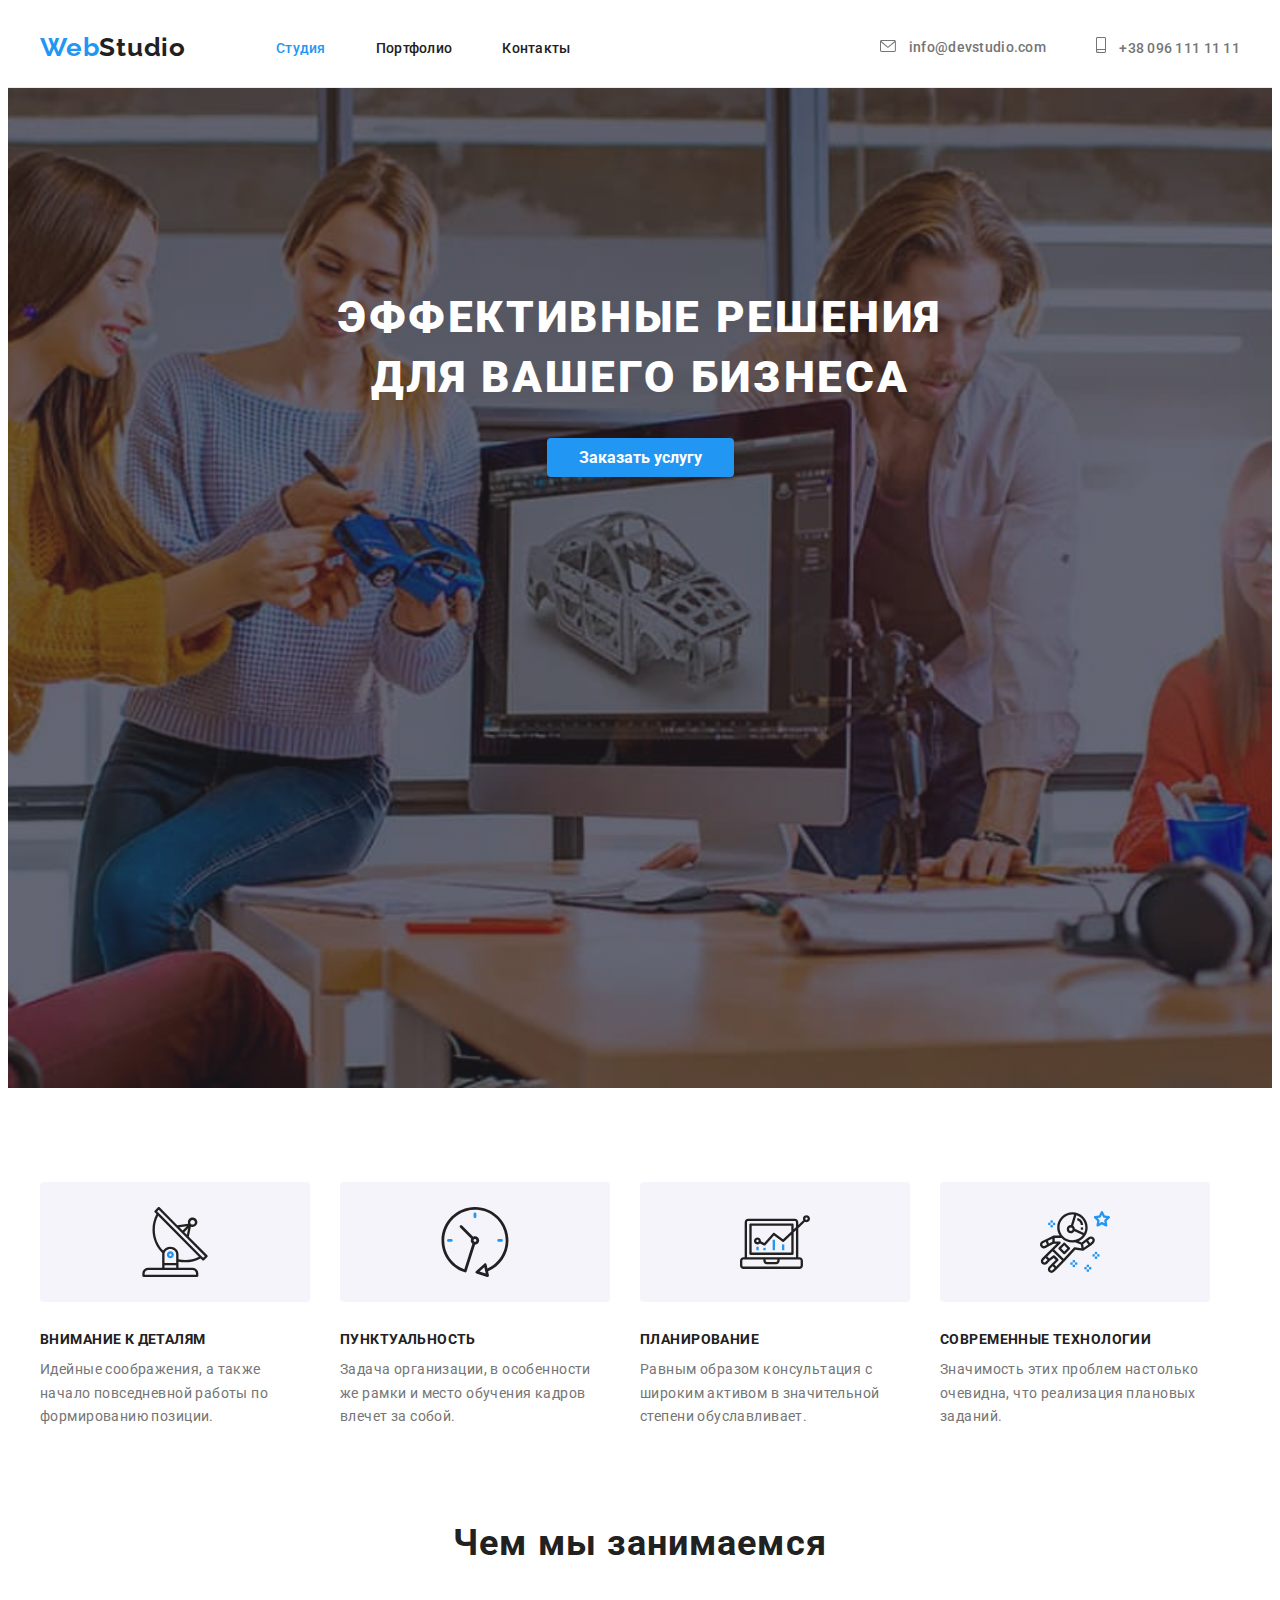
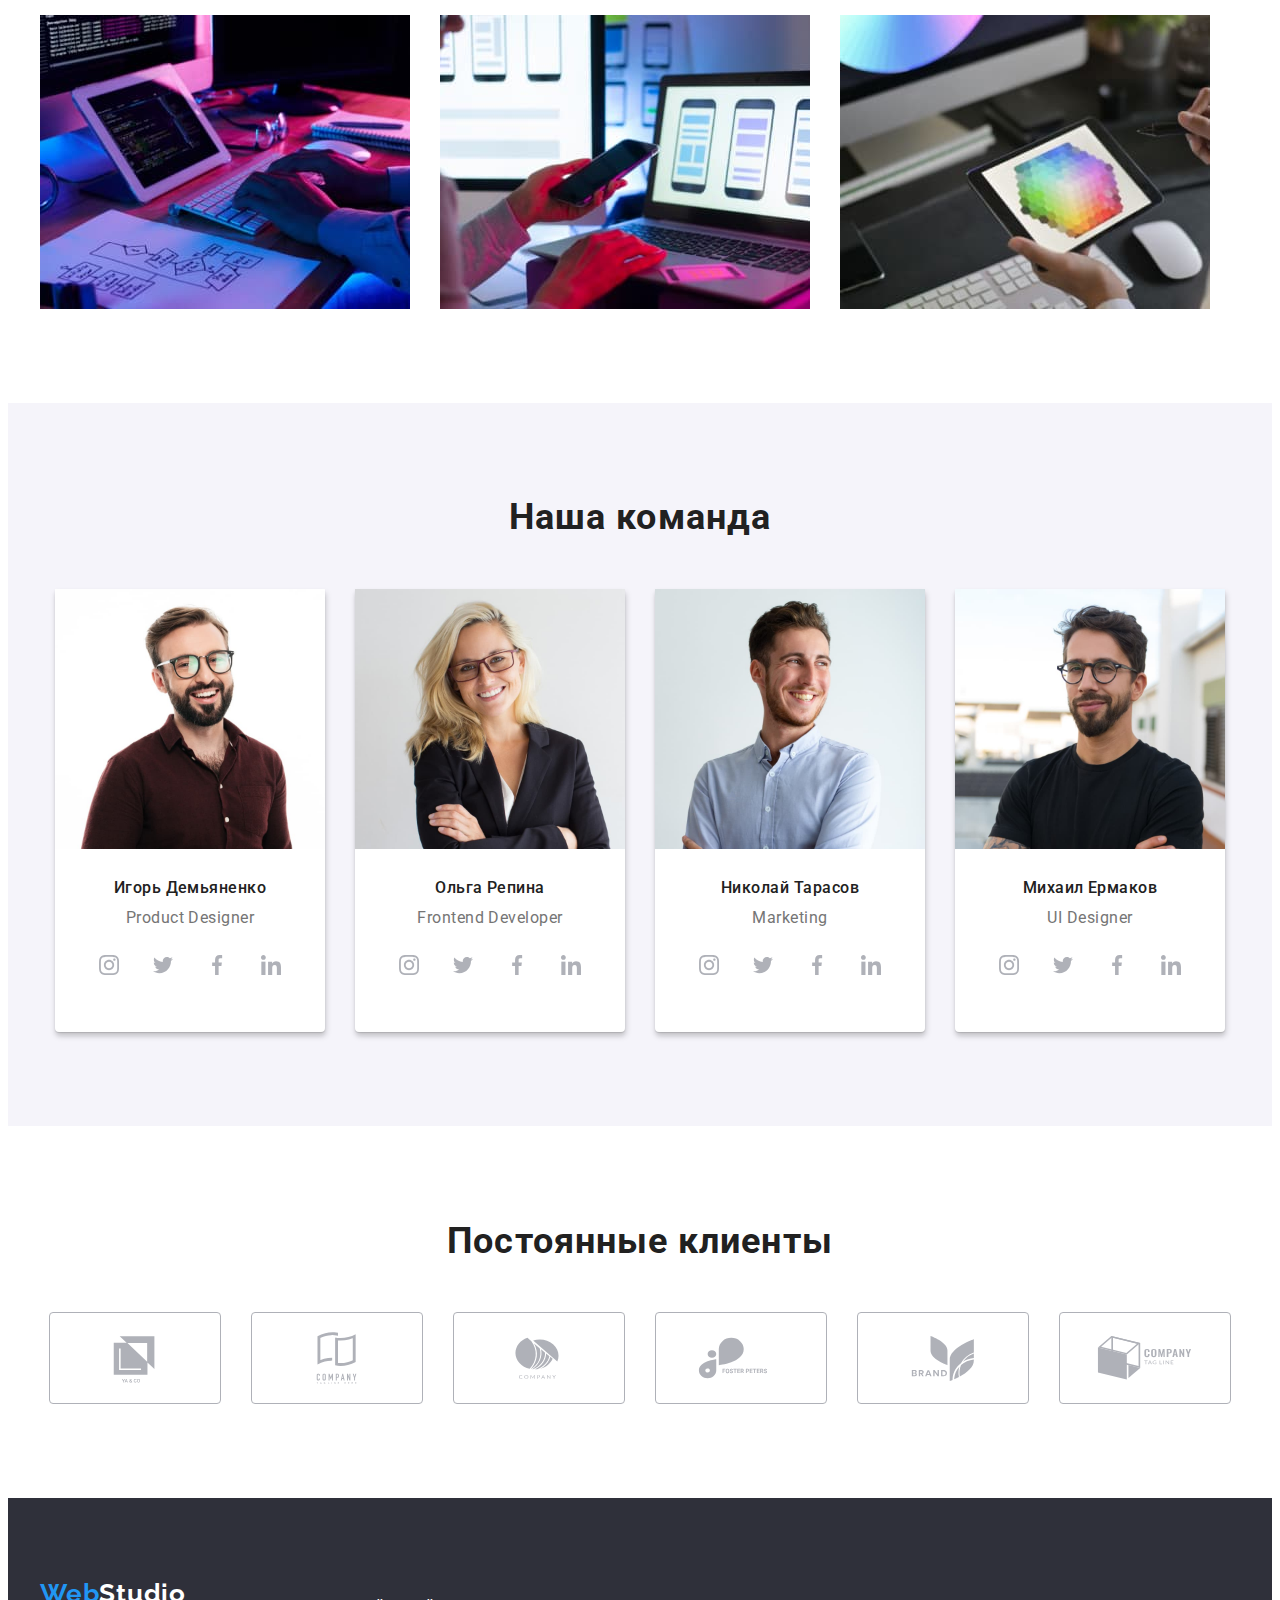
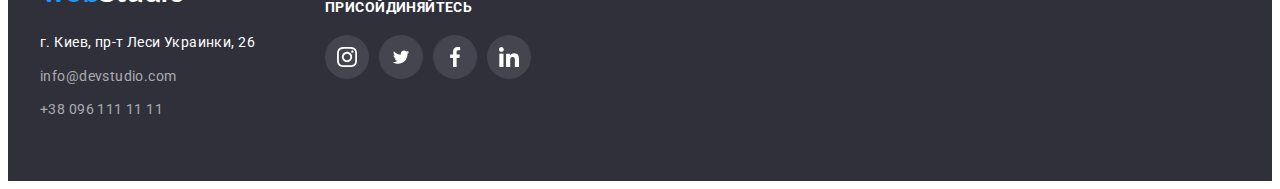
==== index.html @ c00b797a "hw-04" ====
<!DOCTYPE html>
<html lang="ru">
  <head>
    <meta charset="UTF-8" />
    <meta http-equiv="X-UA-Compatible" content="IE=edge" />
    <meta name="viewport" content="width=device-width, initial-scale=1.0" />
    <link rel="preconnect" href="https://fonts.googleapis.com" />
    <link rel="preconnect" href="https://fonts.gstatic.com" crossorigin />
    <link
      href="https://fonts.googleapis.com/css2?family=Raleway:wght@700&family=Roboto:wght@400;500;700;900&display=swap"
      rel="stylesheet"
    />

    <title>WebStudio</title>
    <link
      rel="stylesheet"
      href="https://cdnjs.cloudflare.com/ajax/libs/modern-normalize/1.1.0/modern-normalize.min.css"
      integrity="sha512-wpPYUAdjBVSE4KJnH1VR1HeZfpl1ub8YT/NKx4PuQ5NmX2tKuGu6U/JRp5y+Y8XG2tV+wKQpNHVUX03MfMFn9Q=="
      crossorigin="anonymous"
      referrerpolicy="no-referrer"
    />
    <link rel="stylesheet" href="./css/styles.css" />
  </head>

  <body>
    <header class="header">
      <div class="header-container container">
        <a href="./index.html" class="header-webstudio link"
          >Web<span class="header-logo">Studio</span></a
        >
        <nav class="header-nav">
          <ul class="header-links">
            <li class="header-item">
              <a href="./index.html" class="header-link link current">Студия</a>
            </li>
            <li class="header-item">
              <a href="./portfolio.html" class="header-link link">Портфолио</a>
            </li>
            <li class="header-item">
              <a href="tel:+380961111111" class="header-link link">Контакты</a>
            </li>
          </ul>
        </nav>
        <ul class="header-contacts">
          <li class="contacts-item">
            <a class="header-mail link" href="mailto:info@devstudio.com">
              <svg class="header-contacts-icon" width="16" height="12">
                <use
                  href="./images/icons.svg/symbol-defs.svg#icon-envelope"
                ></use>
              </svg>
              info@devstudio.com</a
            >
          </li>
          <li class="contacts-item">
            <a class="header-tel link" href="tel:+380961111111">
              <svg class="header-contacts-icon" width="10" height="16">
                <use
                  href="./images/icons.svg/symbol-defs.svg#icon-smartphone"
                ></use>
              </svg>
              +38 096 111 11 11</a
            >
          </li>
        </ul>
      </div>
    </header>

    <main>
      <section class="bussines">
        <div class="container">
          <h1 class="bussines-title">Эффективные решения для вашего бизнеса</h1>
          <button type="button" class="bussines-button">Заказать услугу</button>
        </div>
      </section>

      <section class="proposition">
        <div class="container">
          <h2 class="visually-hidden">прихований заголовок</h2>
          <ul class="proposition-list">
            <li class="proposition-item">
              <h3 class="proposition-title">Внимание к деталям</h3>
              <p class="proposition-text">
                Идейные соображения, а также начало повседневной работы по
                формированию позиции.
              </p>
            </li>
            <li class="proposition-item">
              <h3 class="proposition-title">Пунктуальность</h3>
              <p class="proposition-text">
                Задача организации, в особенности же рамки и место обучения
                кадров влечет за собой.
              </p>
            </li>
            <li class="proposition-item">
              <h3 class="proposition-title">Планирование</h3>
              <p class="proposition-text">
                Равным образом консультация с широким активом в значительной
                степени обуславливает.
              </p>
            </li>
            <li class="proposition-item">
              <h3 class="proposition-title">Современные технологии</h3>
              <p class="proposition-text">
                Значимость этих проблем настолько очевидна, что реализация
                плановых заданий.
              </p>
            </li>
          </ul>
        </div>
      </section>

      <section class="doing">
        <div class="container">
          <h2 class="doing-title">Чем мы занимаемся</h2>
          <ul class="doing-list">
            <li class="doing-item">
              <img
                src="./images/img.jpg"
                alt="typing on keyboard"
                width="370"
                height="294"
              />
            </li>
            <li class="doing-item">
              <img
                src="./images/img(1).jpg"
                alt="serf the internet"
                width="370"
                height="294"
              />
            </li>
            <li class="doing-item">
              <img
                src="./images/img(2).jpg"
                alt="painting"
                width="370"
                height="294"
              />
            </li>
          </ul>
        </div>
      </section>

      <section class="section-team">
        <div class="container">
          <h2 class="our-team">Наша команда</h2>
          <ul class="team-list">
            <li class="team-item">
              <img
                src="./images/imgProductDesigner.jpg"
                alt="Product Designer"
                width="270"
                height="260"
              />
              <div class="team-div">
                <h3 class="team-title">Игорь Демьяненко</h3>
                <p class="team-text">Product Designer</p>
                <ul class="team-soc-list">
                  <li class="team-soc-item">
                    <a href="" class="team-soc-link link">
                      <svg class="team-soc-icon" width="20" height="20">
                        <use
                          href="./images/icons.svg/symbol-defs.svg#icon-instagram"
                        ></use>
                      </svg>
                    </a>
                  </li>
                  <li class="team-soc-item">
                    <a href="" class="team-soc-link link">
                      <svg class="team-soc-icon" width="20" height="20">
                        <use
                          href="./images/icons.svg/symbol-defs.svg#icon-twitter"
                        ></use>
                      </svg>
                    </a>
                  </li>
                  <li class="team-soc-item">
                    <a href="" class="team-soc-link link">
                      <svg class="team-soc-icon" width="20" height="20">
                        <use
                          href="./images/icons.svg/symbol-defs.svg#icon-facebook"
                        ></use>
                      </svg>
                    </a>
                  </li>
                  <li class="team-soc-item">
                    <a href="" class="team-soc-link link">
                      <svg class="team-soc-icon" width="20" height="20">
                        <use
                          href="./images/icons.svg/symbol-defs.svg#icon-linkedin"
                        ></use>
                      </svg>
                    </a>
                  </li>
                </ul>
              </div>
            </li>
            <li class="team-item">
              <img
                src="./images/imgFrontendDeveloper.jpg"
                alt="Frontend Developer"
                width="270"
                height="260"
              />
              <div class="team-div">
                <h3 class="team-title">Ольга Репина</h3>
                <p class="team-text">Frontend Developer</p>
                <ul class="team-soc-list">
                  <li class="team-soc-item">
                    <a href="" class="team-soc-link link">
                      <svg class="team-soc-icon" width="20" height="20">
                        <use
                          href="./images/icons.svg/symbol-defs.svg#icon-instagram"
                        ></use>
                      </svg>
                    </a>
                  </li>
                  <li class="team-soc-item">
                    <a href="" class="team-soc-link link"
                      ><svg class="team-soc-icon" width="20" height="20">
                        <use
                          href="./images/icons.svg/symbol-defs.svg#icon-twitter"
                        ></use>
                      </svg>
                    </a>
                  </li>
                  <li class="team-soc-item">
                    <a href="" class="team-soc-link link">
                      <svg class="team-soc-icon" width="20" height="20">
                        <use
                          href="./images/icons.svg/symbol-defs.svg#icon-facebook"
                        ></use>
                      </svg>
                    </a>
                  </li>
                  <li class="team-soc-item">
                    <a href="" class="team-soc-link link">
                      <svg class="team-soc-icon" width="20" height="20">
                        <use
                          href="./images/icons.svg/symbol-defs.svg#icon-linkedin"
                        ></use>
                      </svg>
                    </a>
                  </li>
                </ul>
              </div>
            </li>
            <li class="team-item">
              <img
                src="./images/imgMarketing.jpg"
                alt="Marketing"
                width="270"
                height="260"
              />
              <div class="team-div">
                <h3 class="team-title">Николай Тарасов</h3>
                <p class="team-text">Marketing</p>
                <ul class="team-soc-list">
                  <li class="team-soc-item">
                    <a href="" class="team-soc-link link">
                      <svg class="team-soc-icon" width="20" height="20">
                        <use
                          href="./images/icons.svg/symbol-defs.svg#icon-instagram"
                        ></use>
                      </svg>
                    </a>
                  </li>
                  <li class="team-soc-item">
                    <a href="" class="team-soc-link link">
                      <svg class="team-soc-icon" width="20" height="20">
                        <use
                          href="./images/icons.svg/symbol-defs.svg#icon-twitter"
                        ></use>
                      </svg>
                    </a>
                  </li>
                  <li class="team-soc-item">
                    <a href="" class="team-soc-link link">
                      <svg class="team-soc-icon" width="20" height="20">
                        <use
                          href="./images/icons.svg/symbol-defs.svg#icon-facebook"
                        ></use>
                      </svg>
                    </a>
                  </li>
                  <li class="team-soc-item">
                    <a href="" class="team-soc-link link">
                      <svg class="team-soc-icon" width="20" height="20">
                        <use
                          href="./images/icons.svg/symbol-defs.svg#icon-linkedin"
                        ></use>
                      </svg>
                    </a>
                  </li>
                </ul>
              </div>
            </li>
            <li class="team-item">
              <img
                src="./images/imgUIDesigner.jpg"
                alt="UI Designer"
                width="270"
                height="260"
              />
              <div class="team-div">
                <h3 class="team-title">Михаил Ермаков</h3>
                <p class="team-text">UI Designer</p>
                <ul class="team-soc-list">
                  <li class="team-soc-item">
                    <a href="" class="team-soc-link link">
                      <svg class="team-soc-icon" width="20" height="20">
                        <use
                          href="./images/icons.svg/symbol-defs.svg#icon-instagram"
                        ></use>
                      </svg>
                    </a>
                  </li>
                  <li class="team-soc-item">
                    <a href="" class="team-soc-link link">
                      <svg class="team-soc-icon" width="20" height="20">
                        <use
                          href="./images/icons.svg/symbol-defs.svg#icon-twitter"
                        ></use>
                      </svg>
                    </a>
                  </li>
                  <li class="team-soc-item">
                    <a href="" class="team-soc-link link">
                      <svg class="team-soc-icon" width="20" height="20">
                        <use
                          href="./images/icons.svg/symbol-defs.svg#icon-facebook"
                        ></use>
                      </svg>
                    </a>
                  </li>
                  <li class="team-soc-item">
                    <a href="" class="team-soc-link link">
                      <svg class="team-soc-icon" width="20" height="20">
                        <use
                          href="./images/icons.svg/symbol-defs.svg#icon-linkedin"
                        ></use>
                      </svg>
                    </a>
                  </li>
                </ul>
              </div>
            </li>
          </ul>
        </div>
      </section>
      <section class="section-customers">
        <div class="container">
          <p class="customers-title">Постоянные клиенты</p>
          <ul class="customers-list">
            <li class="customers-item">
              <a class="customers-link link" href="">
                <svg class="customers-logo" width="106" height="60">
                  <use
                    href="./images/icons.svg/symbol-defs.svg#icon-logo"
                  ></use>
                </svg>
              </a>
            </li>
            <li class="customers-item">
              <a class="customers-link link" href="">
                <svg class="customers-logo" width="106" height="60">
                  <use
                    href="./images/icons.svg/symbol-defs.svg#icon-logo-1"
                  ></use>
                </svg>
              </a>
            </li>
            <li class="customers-item">
              <a class="customers-link link" href="">
                <svg class="customers-logo" width="106" height="60">
                  <use
                    href="./images/icons.svg/symbol-defs.svg#icon-logo-2"
                  ></use>
                </svg>
              </a>
            </li>
            <li class="customers-item">
              <a class="customers-link link" href="">
                <svg class="customers-logo" width="106" height="60">
                  <use
                    href="./images/icons.svg/symbol-defs.svg#icon-logo-3"
                  ></use>
                </svg>
              </a>
            </li>
            <li class="customers-item">
              <a class="customers-link link" href="">
                <svg class="customers-logo" width="106" height="60">
                  <use
                    href="./images/icons.svg/symbol-defs.svg#icon-logo-4"
                  ></use>
                </svg>
              </a>
            </li>
            <li class="customers-item">
              <a class="customers-link link" href="">
                <svg class="customers-logo" width="106" height="60">
                  <use
                    href="./images/icons.svg/symbol-defs.svg#icon-logo-5"
                  ></use>
                </svg>
              </a>
            </li>
          </ul>
        </div>
      </section>
    </main>

    <footer class="footer">
      <div class="container footer-wrap">
        <div class="footer-address">
          <a href="./index.html" class="footer-webstudio link"
            >Web<span class="footer-logo">Studio</span></a
          >
          <address class="footer-address">
            <ul class="footer-list">
              <li class="footer-item">
                <a
                  class="footer-link link address"
                  href="https://goo.gl/maps/LqxU8Z8EwyXyZSnf8"
                  target="_blank"
                  rel="noopener noreferrer nofollow"
                  >г. Киев, пр-т Леси Украинки, 26</a
                >
              </li>
              <li class="footer-item">
                <a
                  class="footer-mail link address"
                  href="mailto:info@devstudio.com"
                  >info@devstudio.com</a
                >
              </li>
              <li class="footer-item">
                <a class="footer-tel link address" href="tel:+380961111111"
                  >+38 096 111 11 11</a
                >
              </li>
            </ul>
          </address>
        </div>
        <div class="footer-soc">
          <p class="footer-soc-text">ПРИСОЙДИНЯЙТЕСЬ</p>
          <ul class="footer-soc-list">
            <li class="footer-soc-item">
              <a class="footer-soc-link link" href="">
                <svg class="footer-soc-icon" width="20" height="20">
                  <use
                    href="./images/icons.svg/symbol-defs.svg#icon-instagram"
                  ></use>
                </svg>
              </a>
            </li>
            <li class="footer-soc-item">
              <a class="footer-soc-link link" href="">
                <svg class="footer-soc-icon" width="20" height="16.25">
                  <use
                    href="./images/icons.svg/symbol-defs.svg#icon-twitter"
                  ></use>
                </svg>
              </a>
            </li>
            <li class="footer-soc-item">
              <a class="footer-soc-link link" href="">
                <svg class="footer-soc-icon" width="20" height="20">
                  <use
                    href="./images/icons.svg/symbol-defs.svg#icon-facebook"
                  ></use>
                </svg>
              </a>
            </li>
            <li class="footer-soc-item">
              <a class="footer-soc-link link" href="">
                <svg class="footer-soc-icon" width="20" height="20">
                  <use
                    href="./images/icons.svg/symbol-defs.svg#icon-linkedin"
                  ></use>
                </svg>
              </a>
            </li>
          </ul>
        </div>
      </div>
    </footer>
  </body>
</html>
---- css/styles.css ----
:root {
  --main-color: #212121;
  --main-second-color: #2196f3;
  --mail-color: #757575;
  --portfolio-main-color: #212121;
  --portfolio-text-color: #757575;
  --icons-color: rgba(175, 177, 184, 1);
  --card-shadow: 0px 1px 1px rgba(0, 0, 0, 0.12),
    0px 4px 4px rgba(0, 0, 0, 0.06), 1px 4px 6px rgba(0, 0, 0, 0.16);
}

body {
  font-family: "Roboto", sans-serif;
}

p,
h1,
h2,
h3,
h4,
h5,
h6 {
  margin: 0;
}

ul {
  list-style: none;
  padding-left: 0;
  margin: 0;
}

img {
  display: block;
  max-width: 100%;
  height: auto;
}

.link {
  text-decoration: none;
}
.container {
  width: 1200px;
  padding: 0 15px;
  margin: 0 auto;
}

/*-------------------- section header -----------------*/
.header-container {
  display: flex;
  align-items: center;
}

.header {
  padding-top: 24px;
  padding-bottom: 24px;
  border-bottom: 1px solid #ececec;
}

.header-logo {
  color: var(--main-color);
}

.header-webstudio {
  font-family: "Raleway";
  font-weight: 700;
  font-size: 26px;
  line-height: 1.19;
  letter-spacing: 0.03em;
  color: var(--main-second-color);
  margin-right: 90px;
}

.header-link {
  font-weight: 500;
  font-size: 14px;
  line-height: 1.14;
  letter-spacing: 0.02em;
  color: var(--main-color);
}

.header-links {
  display: flex;
}

.header-item:not(:last-child) {
  margin-right: 50px;
}

.header-links .header-link.current {
  color: var(--main-second-color);
}

.header-link:hover,
.header-link:focus {
  color: var(--main-second-color);
}

.header-contacts {
  display: flex;
  margin-left: auto;
}
.contacts-item:not(:last-child) {
  margin-right: 50px;
}

/*------------------------header-icon--------------------------------------*/
.header-contacts-icon {
  margin-right: 10px;
}

.contact-item {
  width: 100%;
  height: 100%;
  border-radius: 50%;
  display: flex;
  align-items: center;
  justify-content: center;
  fill: #afb1b8;
  background-color: transparent;
}
.header-contacts-icon {
  margin-right: 10px;
  fill: var(--mail-color);
}

.header-mail,
.header-tel {
  font-family: inherit;
  font-weight: 500;
  font-size: 14px;
  line-height: 1.14;
  letter-spacing: 0.02em;
  color: var(--mail-color);
}
.header-mail:hover,
.header-mail:focus,
.header-tel:hover,
.header-tel:focus {
  color: var(--main-second-color);
}
.header-contacts-icon:focus,
.header-contacts-icon:hover {
  fill: var(--main-second-color);
}

/*.contacts-item:focus,
.contacts-item:hover{
  fill: var(--main-second-color);
}*/

/*------------------- section bussines ----------------*/

.bussines {
  background: #2f303a;
  text-align: center;
  padding: 200px 0;
  max-width: 1600px;
  height: 600px;
  margin-right: auto;
  margin-left: auto;
  background-image: linear-gradient(
      to right,
      rgba(47, 48, 58, 0.4),
      rgba(47, 48, 58, 0.4)
    ),
    url("../images/icons.svg/hero-image.jpg");
  background-repeat: no-repeat;
  background-position: center;
  background-size: cover;
}

.bussines-title {
  font-weight: 900;
  font-size: 44px;
  line-height: 1.36;
  text-align: center;
  letter-spacing: 0.06em;
  text-transform: uppercase;
  color: #ffffff;
  align-items: center;
  width: 696px;
  margin-left: auto;
  margin-right: auto;
  margin-bottom: 30px;
}

.bussines-button {
  font-family: inherit;
  font-weight: 700;
  font-size: 16px;
  background: var(--main-second-color);
  box-shadow: 0px 4px 4px rgba(0, 0, 0, 0.15);
  border-radius: 4px;
  color: #ffffff;
  cursor: pointer;
  padding: 10px 32px;
  border: none;
}

.bussines-button:hover {
  background-color: grey;
}

/*------------------ section proposition --------------*/

.visually-hidden {
  position: absolute;
  white-space: nowrap;
  width: 1px;
  height: 1px;
  overflow: hidden;
  border: 0;
  padding: 0;
  clip: rect(0 0 0 0);
  clip-path: inset(50%);
  margin: -1px;
}

.proposition {
  padding-top: 94px;
  padding-bottom: 94px;
}

.proposition-list {
  display: flex;
  box-sizing: border-box;
}
.proposition-item:not(:last-child) {
  margin-right: 30px;
}
.proposition-item {
  text-align: left;
  width: 270px;
}
.proposition-item::before {
  display: block;
  content: " ";
  height: 120px;
  margin-bottom: 30px;
  background: #f5f4fa;
  border-radius: 4px;
  background-repeat: no-repeat;
  background-position: center;
}

.proposition-item:nth-child(1)::before {
  background-image: url(../images/icons.svg/antenna.svg);
}
.proposition-item:nth-child(2)::before {
  background-image: url(../images/icons.svg/clock.svg);
}
.proposition-item:nth-child(3)::before {
  background-image: url(../images/icons.svg/diagram.svg);
}
.proposition-item:nth-child(4)::before {
  background-image: url(../images/icons.svg/astronaut.svg);
}

.proposition-title {
  font-weight: 700;
  font-size: 14px;
  line-height: 1.14;
  letter-spacing: 0.03em;
  text-transform: uppercase;

  color: var(--main-color);
  margin-bottom: 10px;
}

.proposition-text {
  font-size: 14px;
  line-height: 1.7;
  letter-spacing: 0.03em;
  color: #757575;
  box-sizing: border-box;
}
/*--------------------- section doing -----------------*/
.doing {
  padding-bottom: 94px;
}
.doing-title {
  font-weight: 700;
  font-size: 36px;
  line-height: 1.16;
  text-align: center;
  letter-spacing: 0.03em;
  margin-bottom: 50px;

  color: var(--main-color);
}

.doing-list {
  display: flex;
}
.doing-item:not(:last-child) {
  margin-right: 30px;
}

/*------------------- section Team -------------------*/

.section-team {
  background-color: #f5f4fa;
  padding-top: 94px;
  padding-bottom: 94px;
}
.our-team {
  font-weight: 700;
  font-size: 36px;
  line-height: 1.16;
  text-align: center;
  letter-spacing: 0.03em;

  color: var(--main-color);
  margin-bottom: 50px;
}

.team-list {
  text-align: center;
}

.team-list {
  display: flex;
  justify-content: center;
}

.team-item {
  box-sizing: border-box;
  background: #ffffff;
  box-shadow: var(--card-shadow);
  border-radius: 0px 0px 4px 4px;
}
.team-item:not(:last-child) {
  margin-right: 30px;
}
.team-div {
  padding: 30px 0;
}

.team-title {
  font-weight: 500;
  font-size: 16px;
  line-height: 1.18;
  letter-spacing: 0.03em;
  margin-bottom: 10px;
  color: var(--main-color);
}

.team-text {
  line-height: 19px;
  letter-spacing: 0.03em;
  color: #757575;
  margin-bottom: 16px;
}
.team-soc-list {
  display: flex;
  justify-content: center;
  margin-bottom: 15px;
}
.team-soc-item {
  width: 44px;
  height: 44px;
}
.team-soc-item:not(:last-child) {
  margin-right: 10px;
}
.team-soc-link {
  width: 100%;
  height: 100%;
  border-radius: 50%;
  display: flex;
  align-items: center;
  justify-content: center;
  fill: var(--icons-color);
  background-color: transparent;
}
.team-soc-icon:focus,
.team-soc-icon:hover,
.team-soc-link:focus,
.team-soc-link:hover {
  fill: white;
  background-color: var(--main-second-color);
  /*stroke: black;*/
}

/*------------------------section-customers------------------------*/

.section-customers {
  padding: 94px 0;
  text-align: center;
}

.customers-title{
font-family: inherit;
font-style: normal;
font-weight: 700;
font-size: 36px;
line-height: calc(42/36);
text-align: center;
letter-spacing: 0.03em;
color: #212121;
}



.customers-list {
  display: flex;
  margin-top: 50px;
  justify-content: center;
}

.customers-item {
  width: 170px;
  height: 90px;
  border: 1px solid var(--icons-color);
  border-radius: 4px;
}
/*.customers-list > .customers-item {
  flex-basis: calc(100% / 3 - 30px);
  margin-left: 30px;
  margin-top: 50px;
}*/
.customers-item:not(:last-child) {
  margin-right: 30px;
}
.customers-link {
  width: 100%;
  height: 100%;
  display: flex;
}
.customers-logo {
  margin: 16px 32px;
  fill: var(--icons-color);
}

.customers-item:focus, .customers-item:hover{
  border: 1px solid var(--main-second-color);
}

.customers-logo:focus,
.customers-logo:hover {
  fill: var(--main-second-color);
}

/*------------------ section footer -------------------*/
.footer-wrap {
  display: flex;
  align-items: center;
}
.footer {
  background-color: #2f303a;
  box-sizing: border-box;
  padding-top: 60px;
  padding-bottom: 60px;
  display: flex;
}

.footer-webstudio {
  font-family: "Raleway";
  font-weight: 700;
  font-size: 26px;
  line-height: 1.19;
  letter-spacing: 0.03em;
  color: var(--main-second-color);
}

.footer-logo {
  color: white;
}

.footer-address {
  font-style: normal;
  margin-top: 20px;
}

.footer-item:not(:last-child) {
  margin-bottom: 9px;
}
.footer-link {
  font-weight: 400;
  font-size: 14px;
  line-height: calc(26 / 14);
  letter-spacing: 0.03em;
  color: #ffffff;
}

.footer-mail,
.footer-tel {
  font-size: 14px;
  line-height: calc(24 / 14);
  letter-spacing: 0.03em;

  color: rgba(255, 255, 255, 0.6);
}

.address:not(:last-child) {
  margin-bottom: 9px;
}

.footer-soc {
  width: 206px;
  height: 80px;
  margin-left: 70px;
  justify-content: center;
}
.footer-soc-list {
  display: flex;
}

.footer-soc-text {
  font-family: inherit;
  font-style: normal;
  font-weight: 700;
  font-size: 14px;
  line-height: calc(16 / 14);
  letter-spacing: 0.03em;
  text-transform: uppercase;
  color: #ffffff;
  margin-bottom: 20px;
}

.footer-soc-item:not(:last-child) {
  margin-right: 10px;
}

.footer-soc-item {
  width: 44px;
  height: 44px;
}
.footer-soc-link {
  width: 100%;
  height: 100%;
  border-radius: 50%;
  display: flex;
  align-items: center;
  justify-content: center;
  fill: var(--icons-color);
  background: rgba(255, 255, 255, 0.1);
  fill: rgba(255, 255, 255, 1);
}

.footer-soc-link:hover,
.footer-soc-link:focus {
  background-color: var(--main-second-color);
}

/*--------------- ПОРТФОЛІО -----------------*/

.main {
  padding-top: 94px;
  padding-bottom: 94px;
}
.buttons-list {
  display: flex;
  justify-content: center;
  margin-bottom: 50px;
}

.buttons-item:not(:last-child) {
  margin-right: 8px;
}

.buttons-button:hover,
.buttons-button:focus {
  color: white;
  background-color: var(--main-second-color);
  box-shadow: var(--card-shadow);
  border-radius: 4px;
  border-color: transparent;
}
.buttons-button {
  font-family: inherit;
  font-weight: 500;
  font-size: 16px;
  line-height: calc(26 / 16);
  text-align: center;
  letter-spacing: 0.03em;
  border-radius: 4px;
  border-color: transparent;
  color: #212121;
  cursor: pointer;
  padding: 6px 22px;
}

.images-title {
  font-weight: 700;
  font-size: 18px;
  line-height: calc(36 / 18);
  letter-spacing: 0.06em;
  margin-bottom: 4px;

  color: var(--portfolio-main-color);
}

.images-text {
  line-height: calc(30 / 16);
  letter-spacing: 0.03em;

  color: var(--portfolio-text-color);
}

.portfolio-list {
  padding: 0;
  margin: 0;
  display: flex;
  flex-wrap: wrap;
  margin-top: -30px;
  margin-left: -30px;
}

.portfolio-list > .portfolio-item {
  flex-basis: calc(100% / 3 - 30px);
  margin-left: 30px;
  margin-top: 30px;
}

.card-content {
  padding: 20px 24px;
  border: 1px solid #eeeeee;
  border-top: none;
}
.porfolio-item:focus,
.portfolio-item:hover {
  background: #ffffff;
  border: 1px solid #eeeeee;
  box-shadow: var(--card-shadow);
}
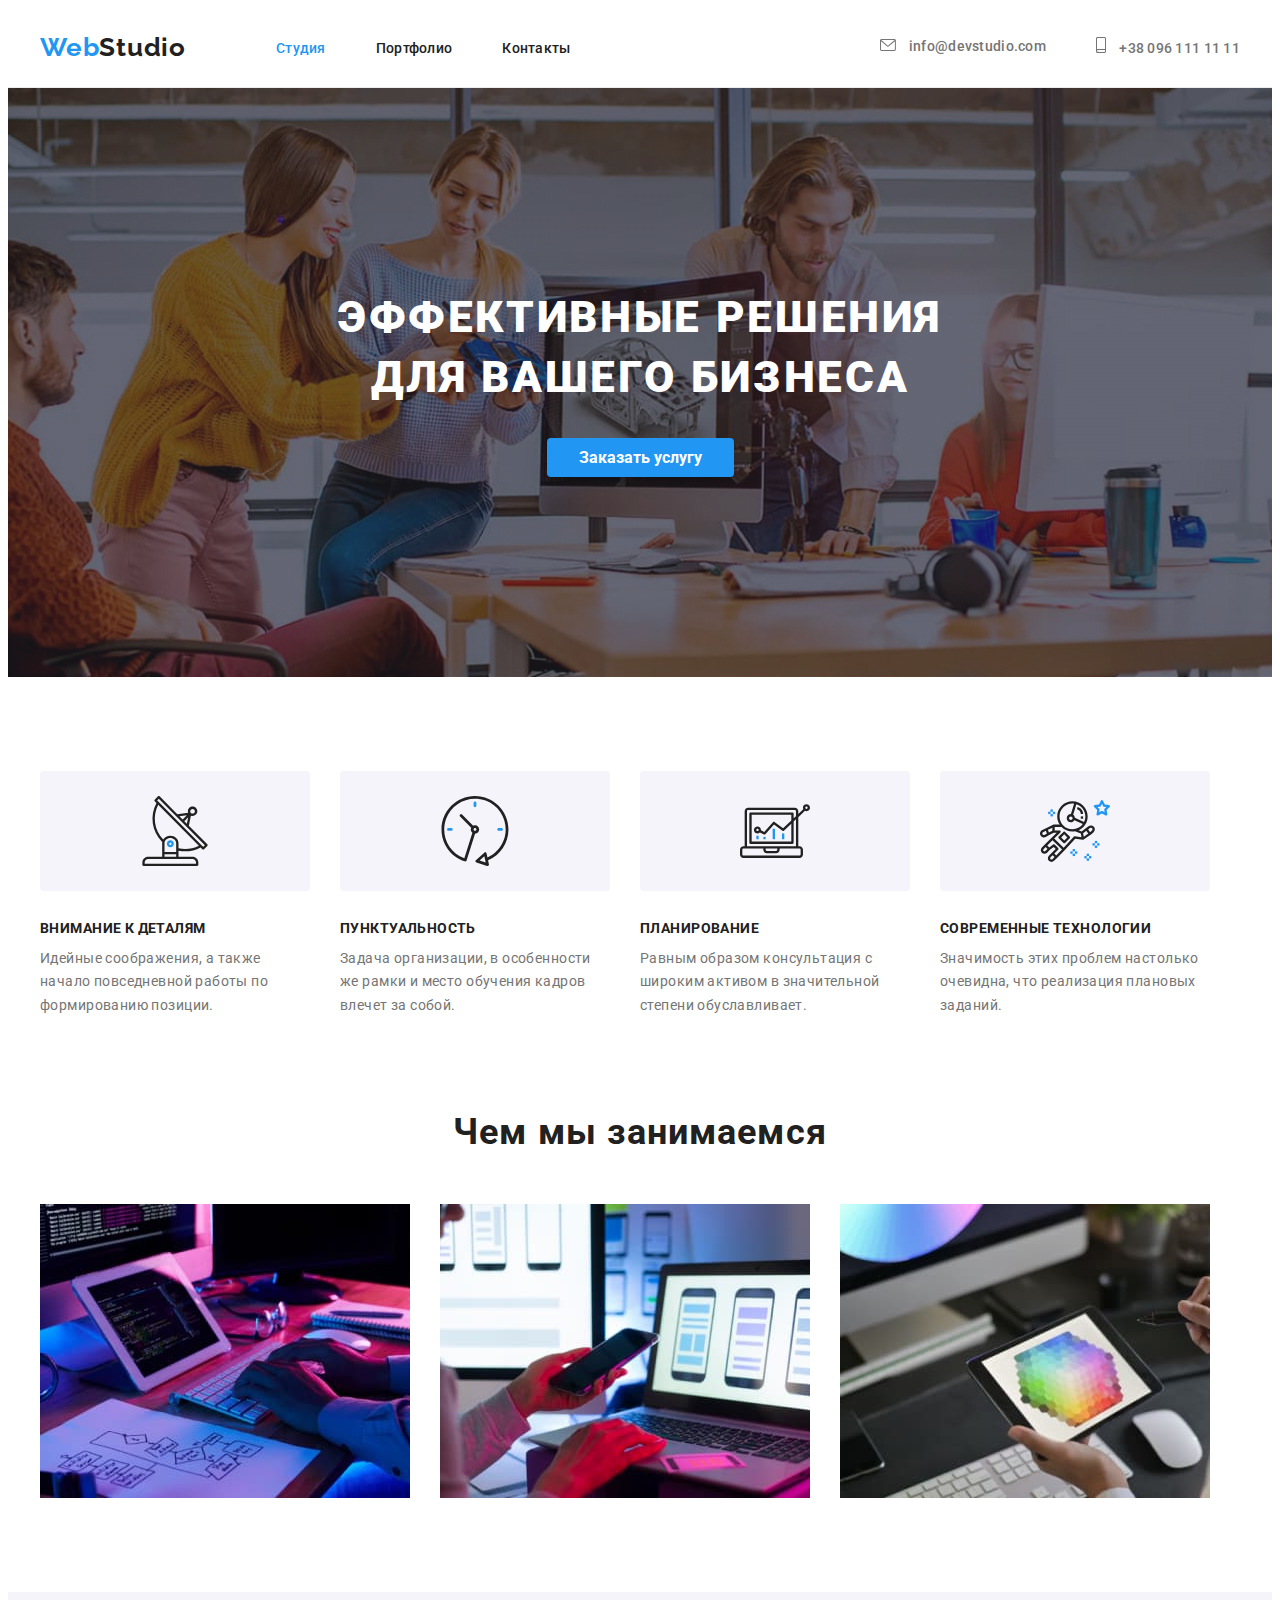
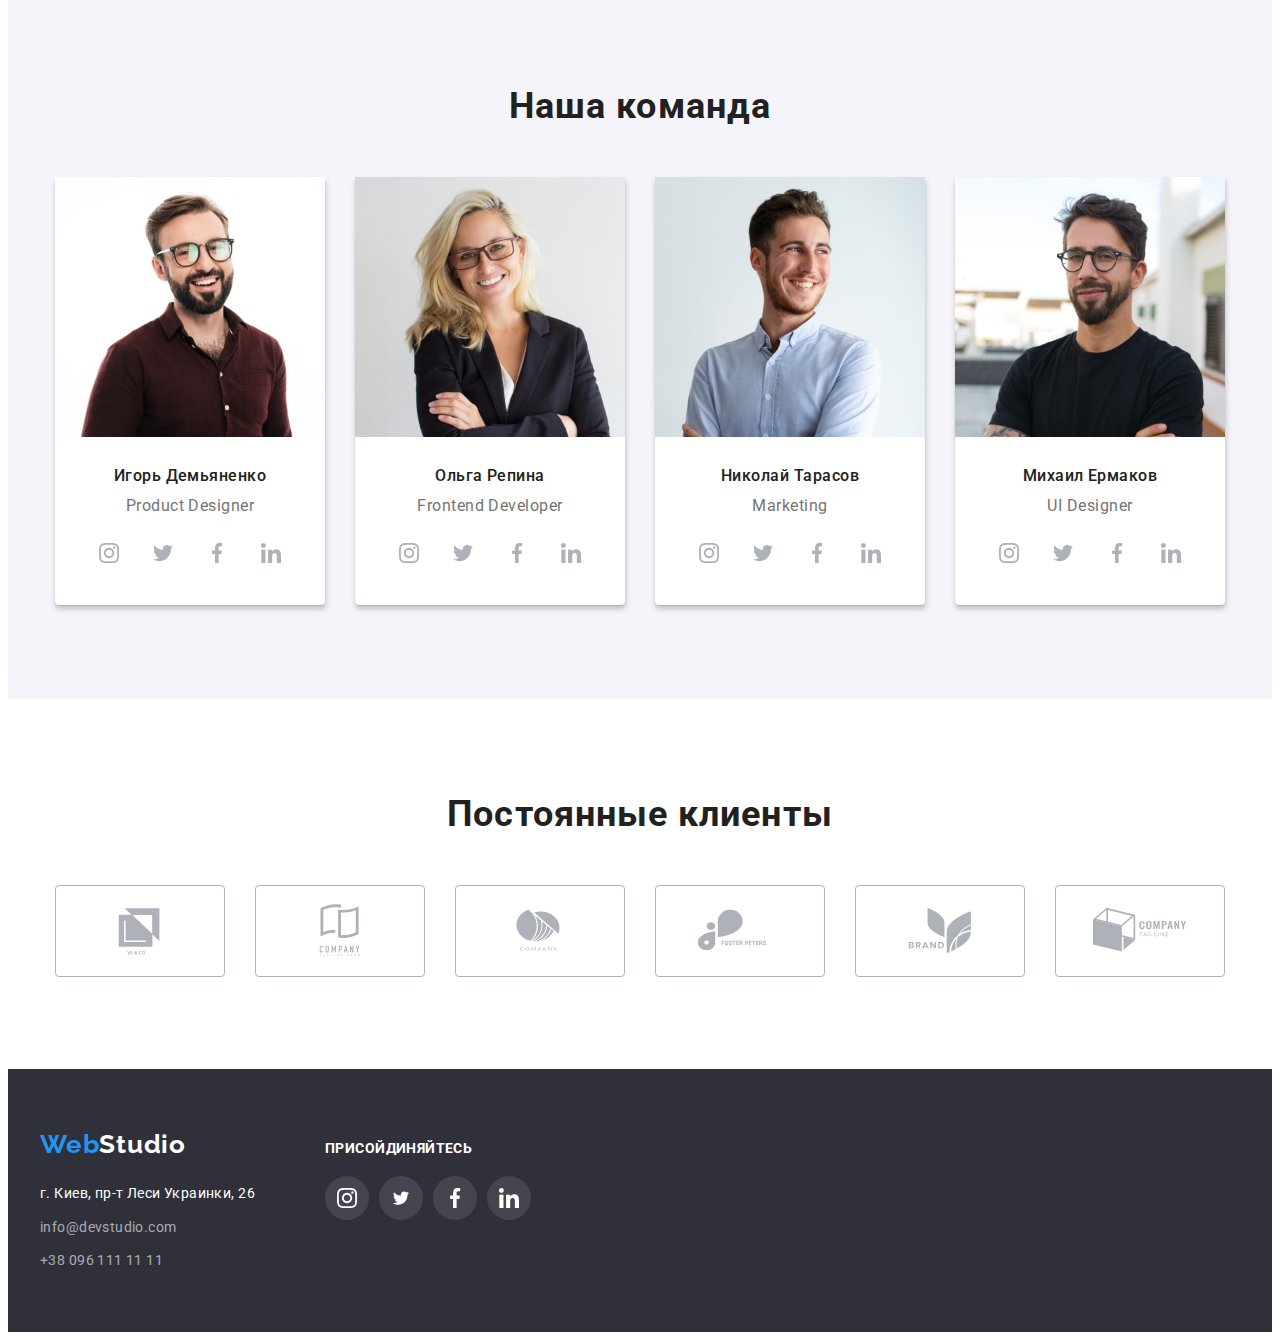
==== commit fa988b0b: "hw-04-3" ====
--- a/index.html
+++ b/index.html
@@ -43,8 +43,8 @@
         </nav>
         <ul class="header-contacts">
           <li class="contacts-item">
-            <a class="header-mail link" href="mailto:info@devstudio.com">
-              <svg class="header-contacts-icon" width="16" height="12">
+            <a class="header-contact-icon link" href="mailto:info@devstudio.com">
+              <svg class="header-icon" width="16" height="12">
                 <use
                   href="./images/icons.svg/symbol-defs.svg#icon-envelope"
                 ></use>
@@ -53,8 +53,8 @@
             >
           </li>
           <li class="contacts-item">
-            <a class="header-tel link" href="tel:+380961111111">
-              <svg class="header-contacts-icon" width="10" height="16">
+            <a class="header-contact-icon link" href="tel:+380961111111">
+              <svg class="header-icon" width="10" height="16">
                 <use
                   href="./images/icons.svg/symbol-defs.svg#icon-smartphone"
                 ></use>
@@ -414,7 +414,7 @@
 
     <footer class="footer">
       <div class="container footer-wrap">
-        <div class="footer-address">
+        <div>
           <a href="./index.html" class="footer-webstudio link"
             >Web<span class="footer-logo">Studio</span></a
           >
--- a/css/styles.css
+++ b/css/styles.css
@@ -23,10 +23,12 @@
   margin: 0;
 }
 
-ul {
+ul,
+a {
   list-style: none;
   padding-left: 0;
   margin: 0;
+  text-decoration: none;
 }
 
 img {
@@ -103,10 +105,12 @@
   margin-right: 50px;
 }
 
+.contacts-item {
+  display: flex;
+  align-items: center;
+}
+
 /*------------------------header-icon--------------------------------------*/
-.header-contacts-icon {
-  margin-right: 10px;
-}
 
 .contact-item {
   width: 100%;
@@ -115,16 +119,15 @@
   display: flex;
   align-items: center;
   justify-content: center;
-  fill: #afb1b8;
-  background-color: transparent;
-}
-.header-contacts-icon {
+}
+
+.contacts-icon {
   margin-right: 10px;
-  fill: var(--mail-color);
-}
-
-.header-mail,
-.header-tel {
+
+}
+
+.header-contact-icon {
+  display: block;
   font-family: inherit;
   font-weight: 500;
   font-size: 14px;
@@ -132,30 +135,35 @@
   letter-spacing: 0.02em;
   color: var(--mail-color);
 }
+/*.header-mail:focus,
 .header-mail:hover,
-.header-mail:focus,
-.header-tel:hover,
-.header-tel:focus {
+.header-tel:focus,
+.header-tel:hover
+{
   color: var(--main-second-color);
-}
-.header-contacts-icon:focus,
-.header-contacts-icon:hover {
-  fill: var(--main-second-color);
-}
-
-/*.contacts-item:focus,
-.contacts-item:hover{
-  fill: var(--main-second-color);
 }*/
-
-/*------------------- section bussines ----------------*/
+.header-contact-icon:focus,
+.header-contact-icon:hover{
+  color: var(--main-second-color);
+}
+
+
+
+
+.header-icon{
+  fill: currentColor;
+  margin-right: 10px;
+}
+
+
+
+/*------------- section bussines ----------------*/
 
 .bussines {
   background: #2f303a;
   text-align: center;
   padding: 200px 0;
   max-width: 1600px;
-  height: 600px;
   margin-right: auto;
   margin-left: auto;
   background-image: linear-gradient(
@@ -354,7 +362,6 @@
 .team-soc-list {
   display: flex;
   justify-content: center;
-  margin-bottom: 15px;
 }
 .team-soc-item {
   width: 44px;
@@ -389,18 +396,16 @@
   text-align: center;
 }
 
-.customers-title{
-font-family: inherit;
-font-style: normal;
-font-weight: 700;
-font-size: 36px;
-line-height: calc(42/36);
-text-align: center;
-letter-spacing: 0.03em;
-color: #212121;
-}
-
-
+.customers-title {
+  font-family: inherit;
+  font-style: normal;
+  font-weight: 700;
+  font-size: 36px;
+  line-height: calc(42 / 36);
+  text-align: center;
+  letter-spacing: 0.03em;
+  color: #212121;
+}
 
 .customers-list {
   display: flex;
@@ -409,10 +414,9 @@
 }
 
 .customers-item {
+  display: flex;
   width: 170px;
   height: 90px;
-  border: 1px solid var(--icons-color);
-  border-radius: 4px;
 }
 /*.customers-list > .customers-item {
   flex-basis: calc(100% / 3 - 30px);
@@ -426,25 +430,22 @@
   width: 100%;
   height: 100%;
   display: flex;
-}
-.customers-logo {
-  margin: 16px 32px;
+  align-items: center;
+  justify-content: center;
+  border-radius: 4px;
+  border: 1px solid var(--icons-color);
   fill: var(--icons-color);
 }
-
-.customers-item:focus, .customers-item:hover{
-  border: 1px solid var(--main-second-color);
-}
-
-.customers-logo:focus,
-.customers-logo:hover {
+.customers-link:hover,
+.customers-link:focus {
   fill: var(--main-second-color);
+  border-color: var(--main-second-color);
 }
 
 /*------------------ section footer -------------------*/
 .footer-wrap {
   display: flex;
-  align-items: center;
+  align-items: baseline;
 }
 .footer {
   background-color: #2f303a;
@@ -618,9 +619,17 @@
   border: 1px solid #eeeeee;
   border-top: none;
 }
-.porfolio-item:focus,
+/*.porfolio-item:focus,
 .portfolio-item:hover {
   background: #ffffff;
   border: 1px solid #eeeeee;
   box-shadow: var(--card-shadow);
-}
+}*/
+
+.portfolio-link {
+  display: block;
+}
+.portfolio-link:hover,
+.portfolio-link:focus {
+  box-shadow: var(--card-shadow);
+}
